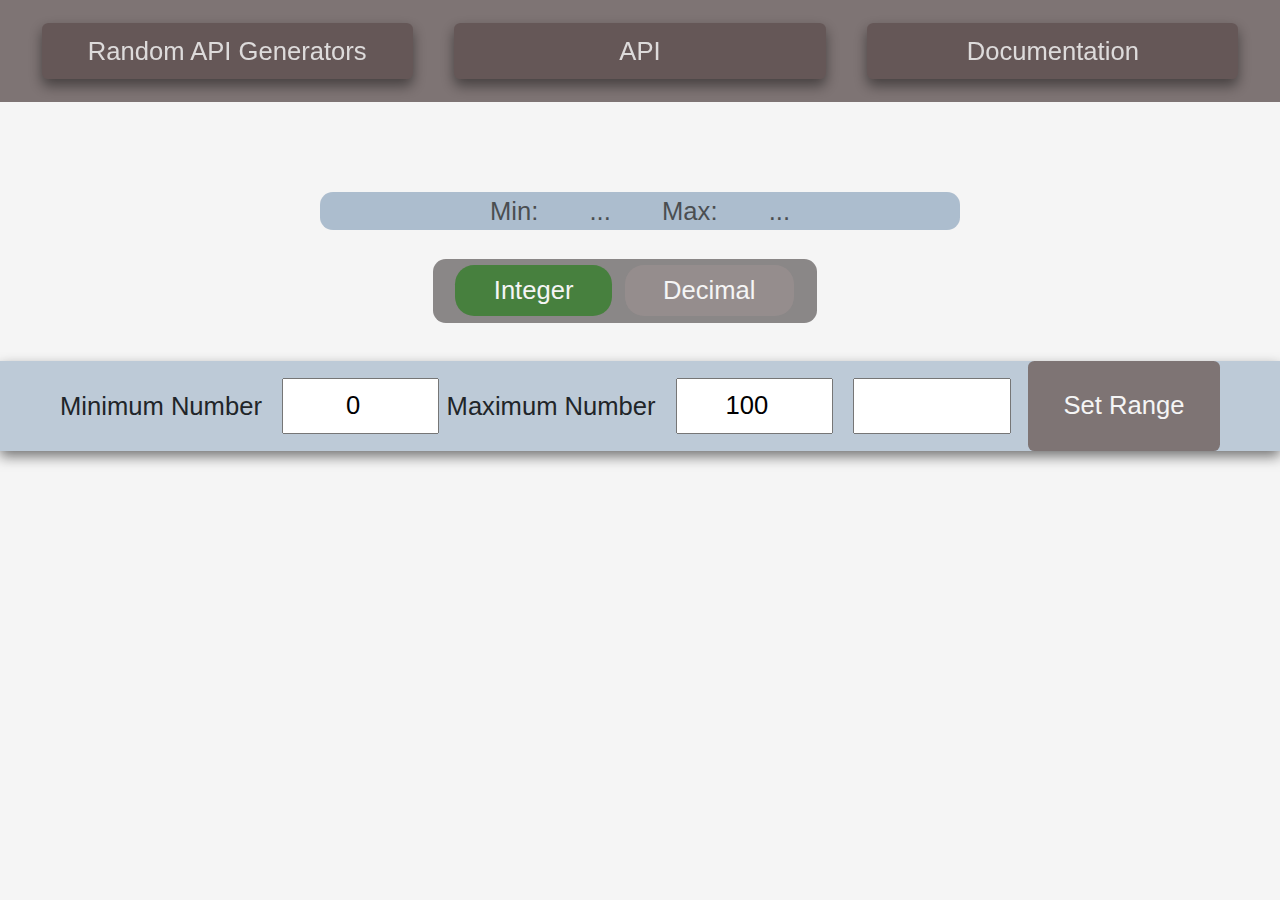
==== RandomNumber/src/main/resources/templates/index.html @ 02621d48 "Move all branches to main branch" ====
<!DOCTYPE html>
<html lang="en" xmlns:th="http://www.thymeleaf.org"
      xmlns="http://www.w3.org/1999/html"
      dir="ltr">
<head>
    <meta charset="UTF-8">
    <title>Random Number API</title>
    <link rel="stylesheet" href="../static/style.css" th:href="@{/style.css}">
</head>
<body>
<!--------------------------------Nav-Bar------------------------------------>
<nav>
    <ul>
        <li>
            <h4>Random API Generators</h4>
        </li>
        <li>
            <h4>API</h4>
        </li>
        <li>
            <h4>Documentation</h4>
        </li>
    </ul>
</nav>
<!-------------------------Display-Generated-Number-------------------------->
<div id="num-display-fragment" th:replace="generatedNumberFragment :: generatedNumberFragment">

</div>
<!-------------------------------Min-Max-Form-------------------------------->
<div id="min-max-div">
    <p    class="min-max-item">Min: </p>
    <span class="min-max-item" th:text="${min}">...</span>
    <p    class="min-max-item">Max: </p>
    <span class="min-max-item" th:text="${max}">...</span>
</div>
<!----------------------------------Toggle----------------------------------->
<div class="toggle-div" id="num-format-toggle-div">
    <span id="integer" class="toggle-item">Integer</span>
    <span id="decimal" class="toggle-item">Decimal</span>
</div>
<!-------------------------------Form-Section-------------------------------->
<form method="post" action="/formulate">
    <label for="min">Minimum Number</label>
    <input type="number" id="min" name="min" value="0">
    <label for="max">Maximum Number</label>
    <input type="number" id="max" name="max" value="100">
    <input type="text" id="type" name="type" th:value="${numFormat}">
    <input class="button" type="submit" value="Set Range">
</form>
<script src="../static/script.js" th:src="@{/script.js}" defer></script>
<script src="../static/requestScript.js" th:src="@{/requestScript.js}" defer></script>
</body>
</html>
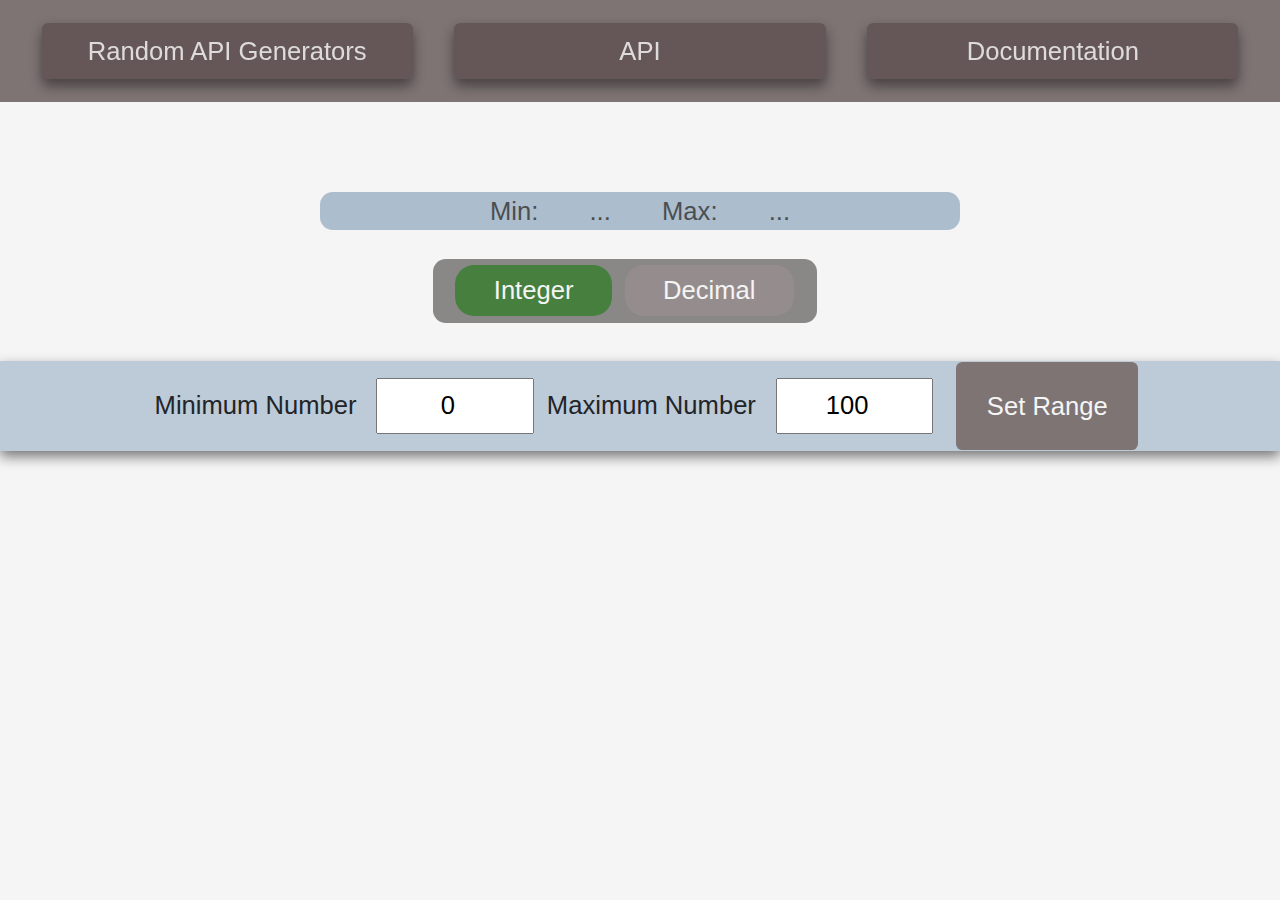
==== commit 01c8171b: "Begin to refactor away from form to event listener requests" ====
--- a/RandomNumber/src/main/resources/templates/index.html
+++ b/RandomNumber/src/main/resources/templates/index.html
@@ -39,14 +39,21 @@
     <span id="decimal" class="toggle-item">Decimal</span>
 </div>
 <!-------------------------------Form-Section-------------------------------->
-<form method="post" action="/formulate">
-    <label for="min">Minimum Number</label>
-    <input type="number" id="min" name="min" value="0">
-    <label for="max">Maximum Number</label>
-    <input type="number" id="max" name="max" value="100">
-    <input type="text" id="type" name="type" th:value="${numFormat}">
-    <input class="button" type="submit" value="Set Range">
-</form>
+<div id="number-range-div">
+    <div class="num-range-item">
+        <label for="min">Minimum Number</label>
+        <input type="number" id="min" name="min" value="0">
+    </div>
+    <div class="num-range-item">
+        <label for="max">Maximum Number</label>
+        <input type="number" id="max" name="max" value="100">
+    </div>
+    <div class="num-range-item">
+        <div id="set-range-button-div">
+            <h4 id="set-range-button-text">Set Range</h4>
+        </div>
+    </div>
+</div>
 <script src="../static/script.js" th:src="@{/script.js}" defer></script>
 <script src="../static/requestScript.js" th:src="@{/requestScript.js}" defer></script>
 </body>
